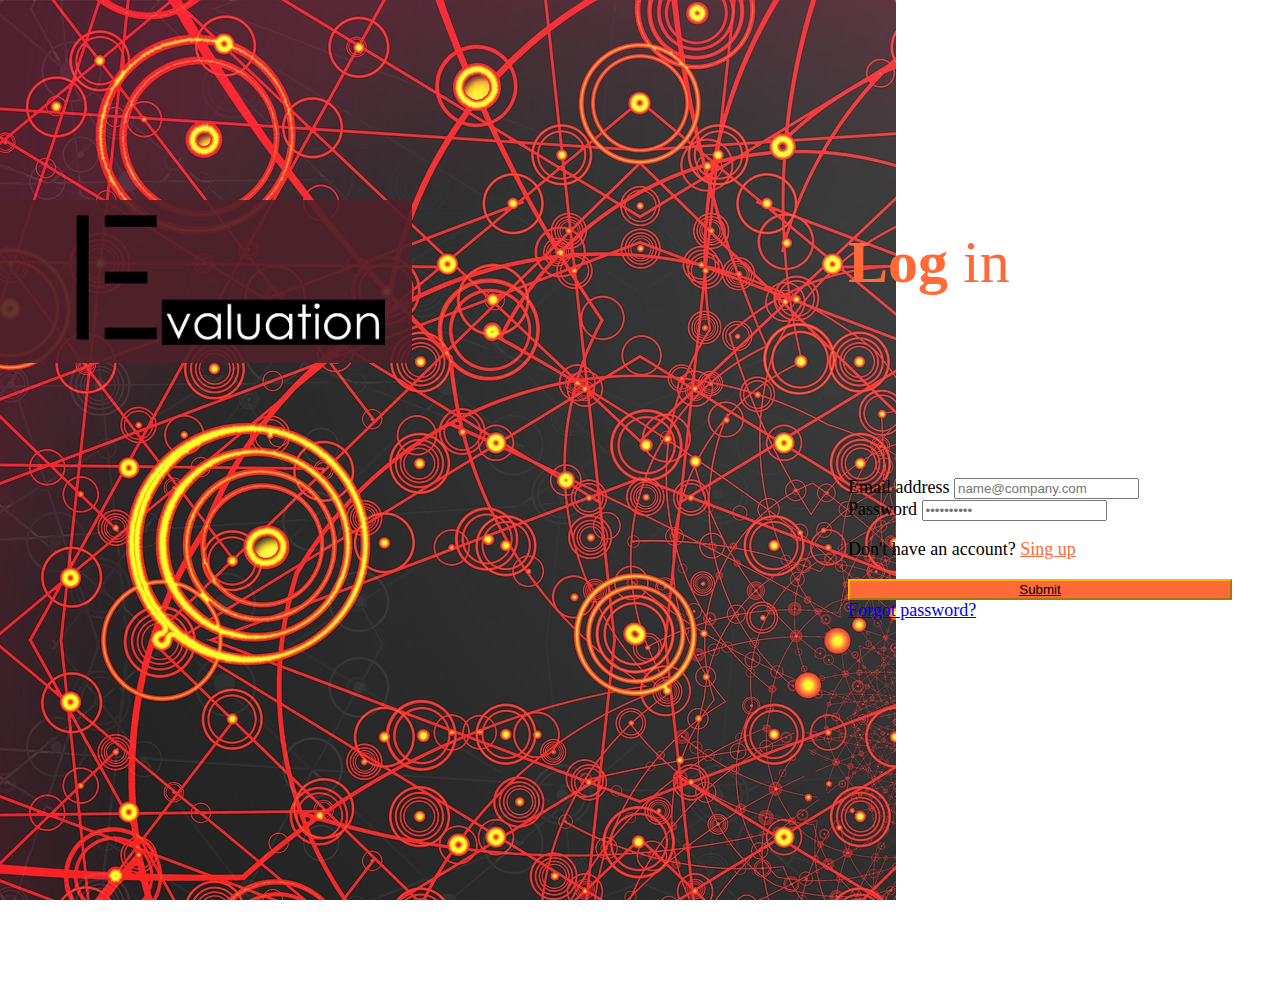
==== partials/index.html @ eae7298e "Add files via upload" ====
<!DOCTYPE html>
<html>
<head>
    <meta charset="utf-8"> <!-- na zobrazenie diakritiky -->
    <title>Evaluation</title>

    <link rel="stylesheet" href="https://cdn.jsdelivr.net/npm/bootstrap@4.5.3/dist/css/bootstrap.min.css" integrity="sha384-TX8t27EcRE3e/ihU7zmQxVncDAy5uIKz4rEkgIXeMed4M0jlfIDPvg6uqKI2xXr2" crossorigin="anonymous">
    <link rel="stylesheet" type="text/css" href="../assets/style/index_style.css">

    <meta name="viewport" content="width=device-width, initial-scale=1"> <!--na zobrazenie v smartphonoch -->
</head>
<body>
    <div class="index_bg">
        <img src="../images/ciernyObdlznik.png" alt="asdf">
    </div>
    <div class="index_form">
        <h1>Log <p>in</p></h1>
        <form class="main_form form-control-lg">
            <div class="form-group">
                <label class="text-dark font-weight-bold">Email address</label>
                <input class="form-control" type="email" id="email_login" placeholder="name@company.com">
            </div>
            <div class="form-group">
                <label class="text-dark font-weight-bold">Password</label>
                <input class="form-control" type="password" id="password_login" placeholder="&bull;&bull;&bull;&bull;&bull;&bull;&bull;&bull;&bull;&bull;">
            </div>
            <p>Don't have an account? <a href="registration.html" class="text-decoration-none">Sing up</a></p>
            <button type="submit" class="btn btn-primary btn-lg"><a href="home.html" class="text-decoration-none">Submit</a></button>
            <a href="forgetpass.html" class="text-muted text-decoration-none">Forgot password?</a>
        </form>
    </div>
</body>
<footer></footer>
    <script src="https://code.jquery.com/jquery-3.5.1.slim.min.js" integrity="sha384-DfXdz2htPH0lsSSs5nCTpuj/zy4C+OGpamoFVy38MVBnE+IbbVYUew+OrCXaRkfj" crossorigin="anonymous"></script>
    <script src="https://cdn.jsdelivr.net/npm/bootstrap@4.5.3/dist/js/bootstrap.bundle.min.js" integrity="sha384-ho+j7jyWK8fNQe+A12Hb8AhRq26LrZ/JpcUGGOn+Y7RsweNrtN/tE3MoK7ZeZDyx" crossorigin="anonymous"></script>
    <script src="https://cdn.jsdelivr.net/npm/popper.js@1.16.1/dist/umd/popper.min.js" integrity="sha384-9/reFTGAW83EW2RDu2S0VKaIzap3H66lZH81PoYlFhbGU+6BZp6G7niu735Sk7lN" crossorigin="anonymous"></script>
    <script src="https://cdn.jsdelivr.net/npm/bootstrap@4.5.3/dist/js/bootstrap.min.js" integrity="sha384-w1Q4orYjBQndcko6MimVbzY0tgp4pWB4lZ7lr30WKz0vr/aWKhXdBNmNb5D92v7s" crossorigin="anonymous"></script>
</html>
---- assets/style/index_style.css ----
html,body{
    height: 100%;
}

body{
    margin: 0 auto;
    -webkit-background-size: cover;
    -moz-background-size: cover;
    -o-background-size: cover;
    background-size: cover;

    border-top: none;
    color: #000 !important;
}

.index_form{
    position: absolute;
    right: 0;
    width: 30%;
    border-radius: 10px;
    padding: 3em;
    height: 100%;
}

.main_form{
    font-size: 18px !important;
}

.index_bg{
    background: url(../../images/cover_large2.jpg) no-repeat top fixed;
    position: absolute;
    left: 0;
    width: 70%;
    height: 100%;
}

div.index_bg > img{
    display: inline-block;
    position: absolute;
    width: 35%;
    height: 8.5em;
    top: 200px;
    background: rgba(79,32,42,0.9);
    padding: 1.5% 3% 1.5% 8%;
}

div.index_form > h1{
    display: inline-block;
    width: 100%;
    font-size: 60px;
    padding: 80px 0;
    color: #ff6a38;
}

div.index_form > h1 > p{
    display: inline-block;
    font-weight: 100;
}

.main_form > button{
    width: 100%;
    background-color: #ff6a38;
    border-color: #fcb103;
}
.main_form > button:hover, button:focus{
    background: #e6a105 !important;
    border-color: #e6a105 !important;
}

.main_form > p > a{
    color: #ff6a38;
}

.main_form > button > a{
    color: black;
}

.index_form > a{
    position: absolute;
}


@media (max-width: 1100px) {
    .index_form{
        width: 40%;
    }

    .index_bg{
        width: 60%;
    }
}

@media (max-width: 750px) {
    .index_form {
        width: 70%;
        height: 80%;
        background-color: #fff;
        top: 11%;
        left: 15%;
    }

    .index_bg {
        width: 100%;
    }

    div.index_bg > img{
        display: none;
    }

    div.index_form > h1 {
        display: inline-block;
        width: 100%;
        font-size: 60px;
        padding: 15px 0;
        color: #ff6a38;
    }
}

@media (max-width: 500px) {
    .index_form {
        width: 100%;
        height: 90%;
        top: 5%;
        left: 0;
    }
}

@media (max-width: 310px) {
    .index_form {
        padding: 0.5em;
    }
}
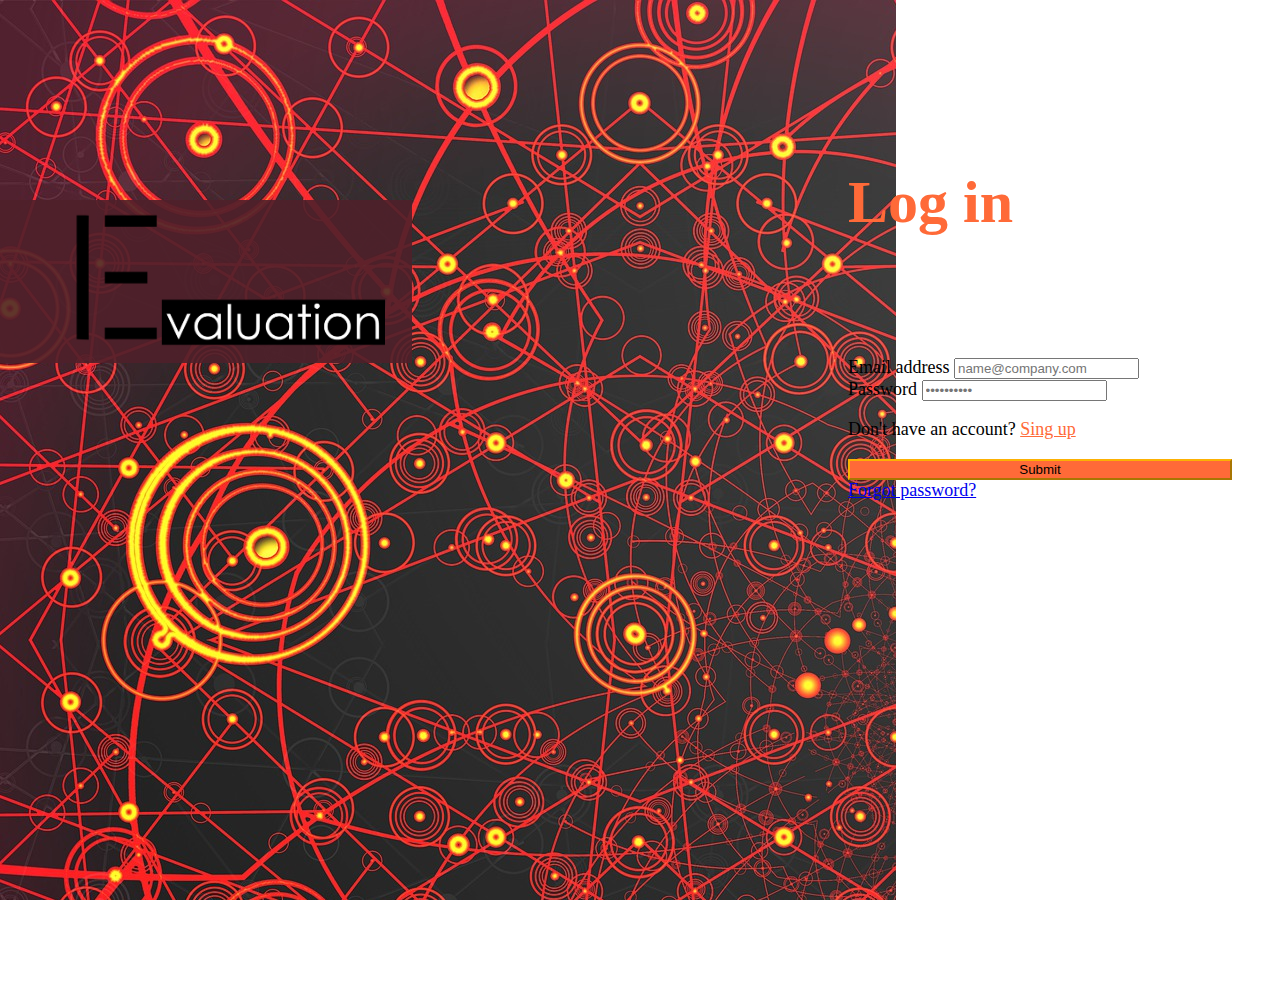
==== commit 1920e1f8: "Update changes" ====
--- a/partials/index.html
+++ b/partials/index.html
@@ -1,39 +1,39 @@
-<!DOCTYPE html>
-<html>
-<head>
-    <meta charset="utf-8"> <!-- na zobrazenie diakritiky -->
-    <title>Evaluation</title>
-
-    <link rel="stylesheet" href="https://cdn.jsdelivr.net/npm/bootstrap@4.5.3/dist/css/bootstrap.min.css" integrity="sha384-TX8t27EcRE3e/ihU7zmQxVncDAy5uIKz4rEkgIXeMed4M0jlfIDPvg6uqKI2xXr2" crossorigin="anonymous">
-    <link rel="stylesheet" type="text/css" href="../assets/style/index_style.css">
-
-    <meta name="viewport" content="width=device-width, initial-scale=1"> <!--na zobrazenie v smartphonoch -->
-</head>
-<body>
-    <div class="index_bg">
-        <img src="../images/ciernyObdlznik.png" alt="asdf">
-    </div>
-    <div class="index_form">
-        <h1>Log <p>in</p></h1>
-        <form class="main_form form-control-lg">
-            <div class="form-group">
-                <label class="text-dark font-weight-bold">Email address</label>
-                <input class="form-control" type="email" id="email_login" placeholder="name@company.com">
-            </div>
-            <div class="form-group">
-                <label class="text-dark font-weight-bold">Password</label>
-                <input class="form-control" type="password" id="password_login" placeholder="&bull;&bull;&bull;&bull;&bull;&bull;&bull;&bull;&bull;&bull;">
-            </div>
-            <p>Don't have an account? <a href="registration.html" class="text-decoration-none">Sing up</a></p>
-            <button type="submit" class="btn btn-primary btn-lg"><a href="home.html" class="text-decoration-none">Submit</a></button>
-            <a href="forgetpass.html" class="text-muted text-decoration-none">Forgot password?</a>
-        </form>
-    </div>
-</body>
-<footer></footer>
-    <script src="https://code.jquery.com/jquery-3.5.1.slim.min.js" integrity="sha384-DfXdz2htPH0lsSSs5nCTpuj/zy4C+OGpamoFVy38MVBnE+IbbVYUew+OrCXaRkfj" crossorigin="anonymous"></script>
-    <script src="https://cdn.jsdelivr.net/npm/bootstrap@4.5.3/dist/js/bootstrap.bundle.min.js" integrity="sha384-ho+j7jyWK8fNQe+A12Hb8AhRq26LrZ/JpcUGGOn+Y7RsweNrtN/tE3MoK7ZeZDyx" crossorigin="anonymous"></script>
-    <script src="https://cdn.jsdelivr.net/npm/popper.js@1.16.1/dist/umd/popper.min.js" integrity="sha384-9/reFTGAW83EW2RDu2S0VKaIzap3H66lZH81PoYlFhbGU+6BZp6G7niu735Sk7lN" crossorigin="anonymous"></script>
-    <script src="https://cdn.jsdelivr.net/npm/bootstrap@4.5.3/dist/js/bootstrap.min.js" integrity="sha384-w1Q4orYjBQndcko6MimVbzY0tgp4pWB4lZ7lr30WKz0vr/aWKhXdBNmNb5D92v7s" crossorigin="anonymous"></script>
-</html>
-
+<!DOCTYPE html>
+<html lang="en">
+<head>
+    <meta charset="utf-8"> <!-- na zobrazenie diakritiky -->
+    <title>Evaluation</title>
+
+    <link rel="stylesheet" href="https://cdn.jsdelivr.net/npm/bootstrap@4.5.3/dist/css/bootstrap.min.css" integrity="sha384-TX8t27EcRE3e/ihU7zmQxVncDAy5uIKz4rEkgIXeMed4M0jlfIDPvg6uqKI2xXr2" crossorigin="anonymous">
+    <link rel="stylesheet" type="text/css" href="../assets/style/index_style.css">
+
+    <meta name="viewport" content="width=device-width, initial-scale=1"> <!--na zobrazenie v smartphonoch -->
+</head>
+<body>
+    <div class="index_bg">
+        <img src="../images/ciernyObdlznik.png" alt="asdf">
+    </div>
+    <div class="index_form">
+        <h1>Log in</h1>
+        <form class="main_form form-control-lg">
+            <div class="form-group">
+                <label class="text-dark font-weight-bold">Email address</label>
+                <input class="form-control" type="email" id="email_login" placeholder="name@company.com">
+            </div>
+            <div class="form-group">
+                <label class="text-dark font-weight-bold">Password</label>
+                <input class="form-control" type="password" id="password_login" placeholder="&bull;&bull;&bull;&bull;&bull;&bull;&bull;&bull;&bull;&bull;">
+            </div>
+            <p>Don't have an account? <a href="registration.html" class="text-decoration-none">Sing up</a></p>
+            <button type="submit" class="btn btn-primary btn-lg">Submit</button>
+            <a href="forgetpass.html" class="text-muted text-decoration-none">Forgot password?</a>
+        </form>
+    </div>
+
+    <script src="https://code.jquery.com/jquery-3.5.1.slim.min.js" integrity="sha384-DfXdz2htPH0lsSSs5nCTpuj/zy4C+OGpamoFVy38MVBnE+IbbVYUew+OrCXaRkfj" crossorigin="anonymous"></script>
+    <script src="https://cdn.jsdelivr.net/npm/bootstrap@4.5.3/dist/js/bootstrap.bundle.min.js" integrity="sha384-ho+j7jyWK8fNQe+A12Hb8AhRq26LrZ/JpcUGGOn+Y7RsweNrtN/tE3MoK7ZeZDyx" crossorigin="anonymous"></script>
+    <script src="https://cdn.jsdelivr.net/npm/popper.js@1.16.1/dist/umd/popper.min.js" integrity="sha384-9/reFTGAW83EW2RDu2S0VKaIzap3H66lZH81PoYlFhbGU+6BZp6G7niu735Sk7lN" crossorigin="anonymous"></script>
+    <script src="https://cdn.jsdelivr.net/npm/bootstrap@4.5.3/dist/js/bootstrap.min.js" integrity="sha384-w1Q4orYjBQndcko6MimVbzY0tgp4pWB4lZ7lr30WKz0vr/aWKhXdBNmNb5D92v7s" crossorigin="anonymous"></script>
+</body>
+</html>
+
--- a/assets/style/index_style.css
+++ b/assets/style/index_style.css
@@ -1,132 +1,122 @@
-html,body{
-    height: 100%;
-}
-
-body{
-    margin: 0 auto;
-    -webkit-background-size: cover;
-    -moz-background-size: cover;
-    -o-background-size: cover;
-    background-size: cover;
-
-    border-top: none;
-    color: #000 !important;
-}
-
-.index_form{
-    position: absolute;
-    right: 0;
-    width: 30%;
-    border-radius: 10px;
-    padding: 3em;
-    height: 100%;
-}
-
-.main_form{
-    font-size: 18px !important;
-}
-
-.index_bg{
-    background: url(../../images/cover_large2.jpg) no-repeat top fixed;
-    position: absolute;
-    left: 0;
-    width: 70%;
-    height: 100%;
-}
-
-div.index_bg > img{
-    display: inline-block;
-    position: absolute;
-    width: 35%;
-    height: 8.5em;
-    top: 200px;
-    background: rgba(79,32,42,0.9);
-    padding: 1.5% 3% 1.5% 8%;
-}
-
-div.index_form > h1{
-    display: inline-block;
-    width: 100%;
-    font-size: 60px;
-    padding: 80px 0;
-    color: #ff6a38;
-}
-
-div.index_form > h1 > p{
-    display: inline-block;
-    font-weight: 100;
-}
-
-.main_form > button{
-    width: 100%;
-    background-color: #ff6a38;
-    border-color: #fcb103;
-}
-.main_form > button:hover, button:focus{
-    background: #e6a105 !important;
-    border-color: #e6a105 !important;
-}
-
-.main_form > p > a{
-    color: #ff6a38;
-}
-
-.main_form > button > a{
-    color: black;
-}
-
-.index_form > a{
-    position: absolute;
-}
-
-
-@media (max-width: 1100px) {
-    .index_form{
-        width: 40%;
-    }
-
-    .index_bg{
-        width: 60%;
-    }
-}
-
-@media (max-width: 750px) {
-    .index_form {
-        width: 70%;
-        height: 80%;
-        background-color: #fff;
-        top: 11%;
-        left: 15%;
-    }
-
-    .index_bg {
-        width: 100%;
-    }
-
-    div.index_bg > img{
-        display: none;
-    }
-
-    div.index_form > h1 {
-        display: inline-block;
-        width: 100%;
-        font-size: 60px;
-        padding: 15px 0;
-        color: #ff6a38;
-    }
-}
-
-@media (max-width: 500px) {
-    .index_form {
-        width: 100%;
-        height: 90%;
-        top: 5%;
-        left: 0;
-    }
-}
-
-@media (max-width: 310px) {
-    .index_form {
-        padding: 0.5em;
-    }
+html,body{
+    height: 100%;
+}
+
+body{
+    margin: 0 auto;
+    -webkit-background-size: cover;
+    -moz-background-size: cover;
+    -o-background-size: cover;
+    background-size: cover;
+
+    border-top: none;
+    color: #000 !important;
+}
+
+.index_form{
+    position: absolute;
+    right: 0;
+    width: 30%;
+    border-radius: 10px;
+    padding: 3em;
+    height: 100%;
+}
+
+.main_form{
+    font-size: 18px !important;
+}
+
+.index_bg{
+    background: url(../../images/cover_large2.jpg) no-repeat top fixed;
+    position: absolute;
+    left: 0;
+    width: 70%;
+    height: 100%;
+}
+
+div.index_bg > img{
+    display: inline-block;
+    position: absolute;
+    width: 35%;
+    height: 8.5em;
+    top: 200px;
+    background: rgba(79,32,42,0.9);
+    padding: 1.5% 3% 1.5% 8%;
+}
+
+div.index_form > h1{
+    font-size: 60px;
+    padding: 80px 0;
+    color: #ff6a38;
+}
+
+.main_form > button{
+    width: 100%;
+    background-color: #ff6a38;
+    border-color: #fcb103;
+}
+.main_form > button:hover, button:focus{
+    background: #e6a105 !important;
+    border-color: #e6a105 !important;
+}
+
+.main_form > p > a{
+    color: #ff6a38;
+}
+
+.index_form > a{
+    position: absolute;
+}
+
+
+@media (max-width: 1100px) {
+    .index_form{
+        width: 40%;
+    }
+
+    .index_bg{
+        width: 60%;
+    }
+}
+
+@media (max-width: 750px) {
+    .index_form {
+        width: 70%;
+        height: 80%;
+        background-color: #fff;
+        top: 11%;
+        left: 15%;
+    }
+
+    .index_bg {
+        width: 100%;
+    }
+
+    div.index_bg > img{
+        display: none;
+    }
+
+    div.index_form > h1 {
+        display: inline-block;
+        width: 100%;
+        font-size: 60px;
+        padding: 35px 0;
+        color: #ff6a38;
+
+    }
+}
+
+@media (max-width: 500px) {
+    .index_form {
+        width: 100%;
+        height: 90%;
+        top: 5%;
+        left: 0;
+    }
+}
+
+@media (max-width: 310px) {
+    .index_form {
+        padding: 0.5em;
+    }
 }